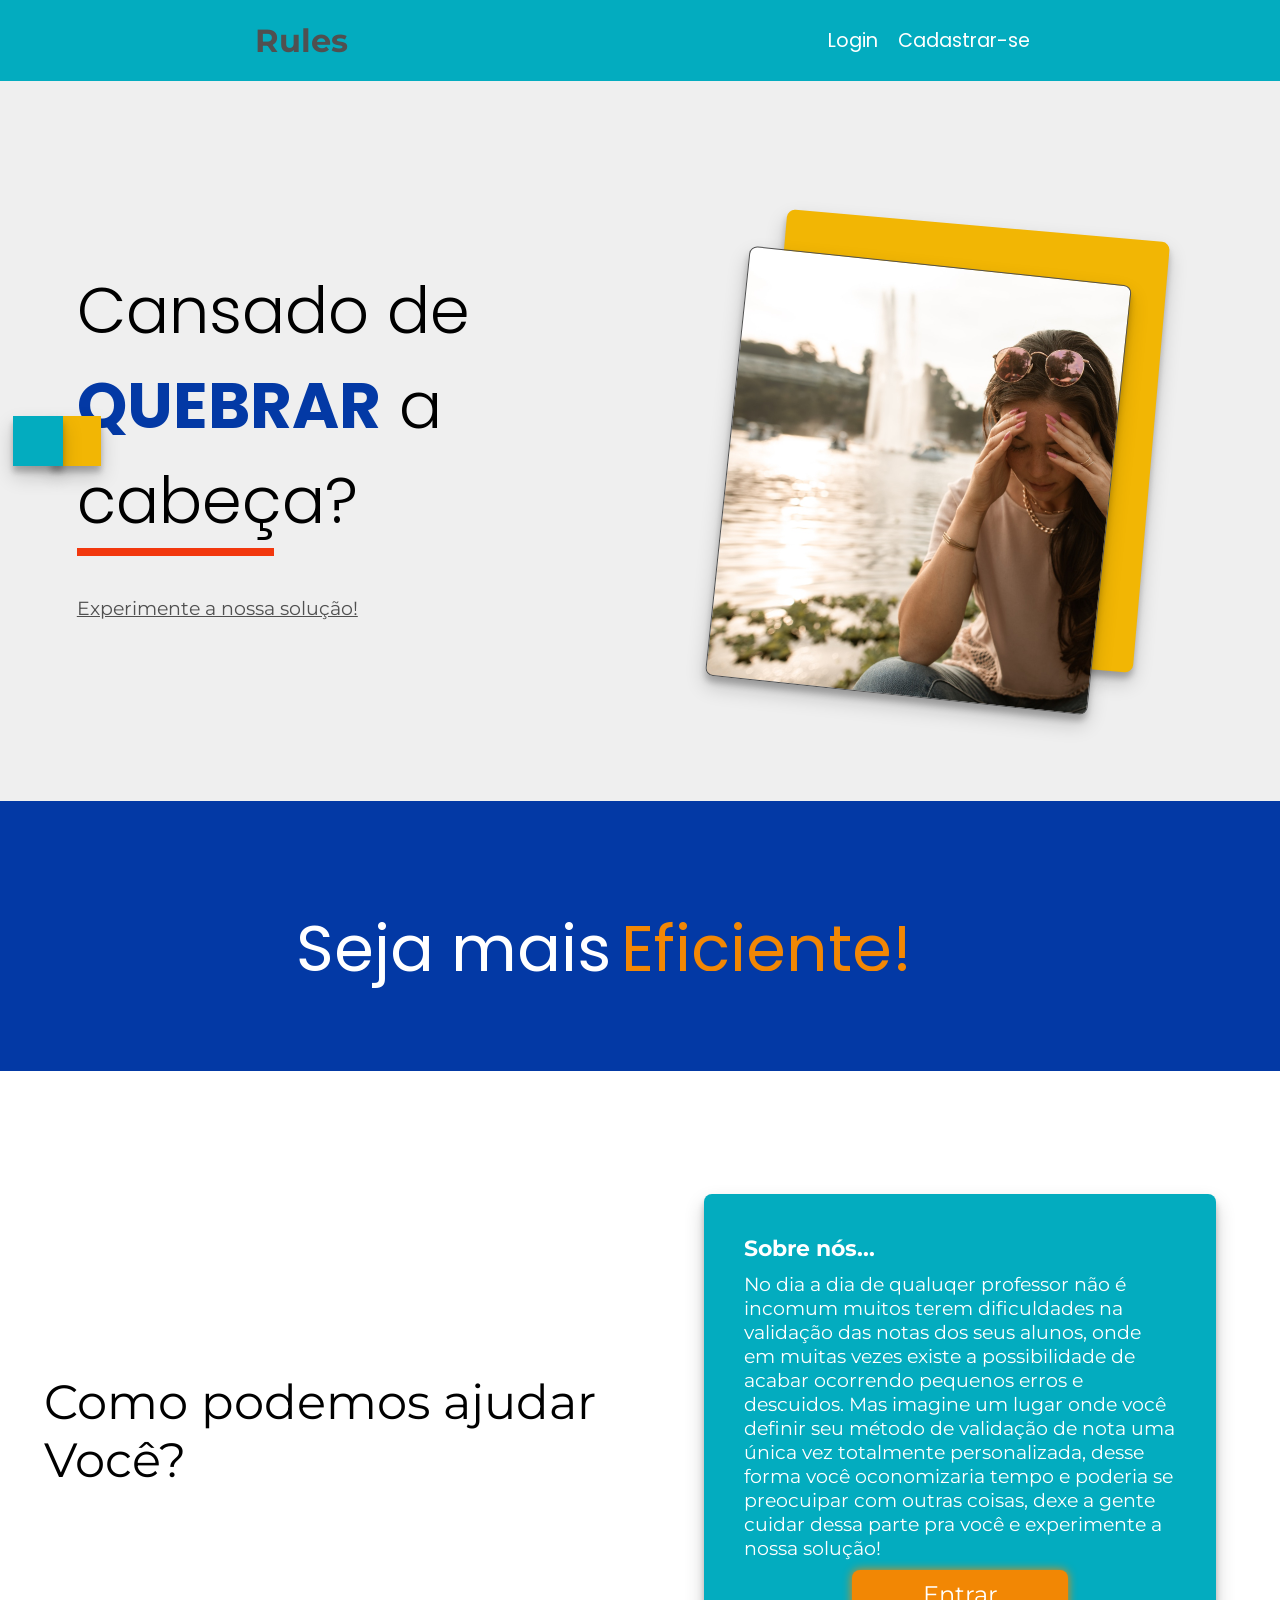
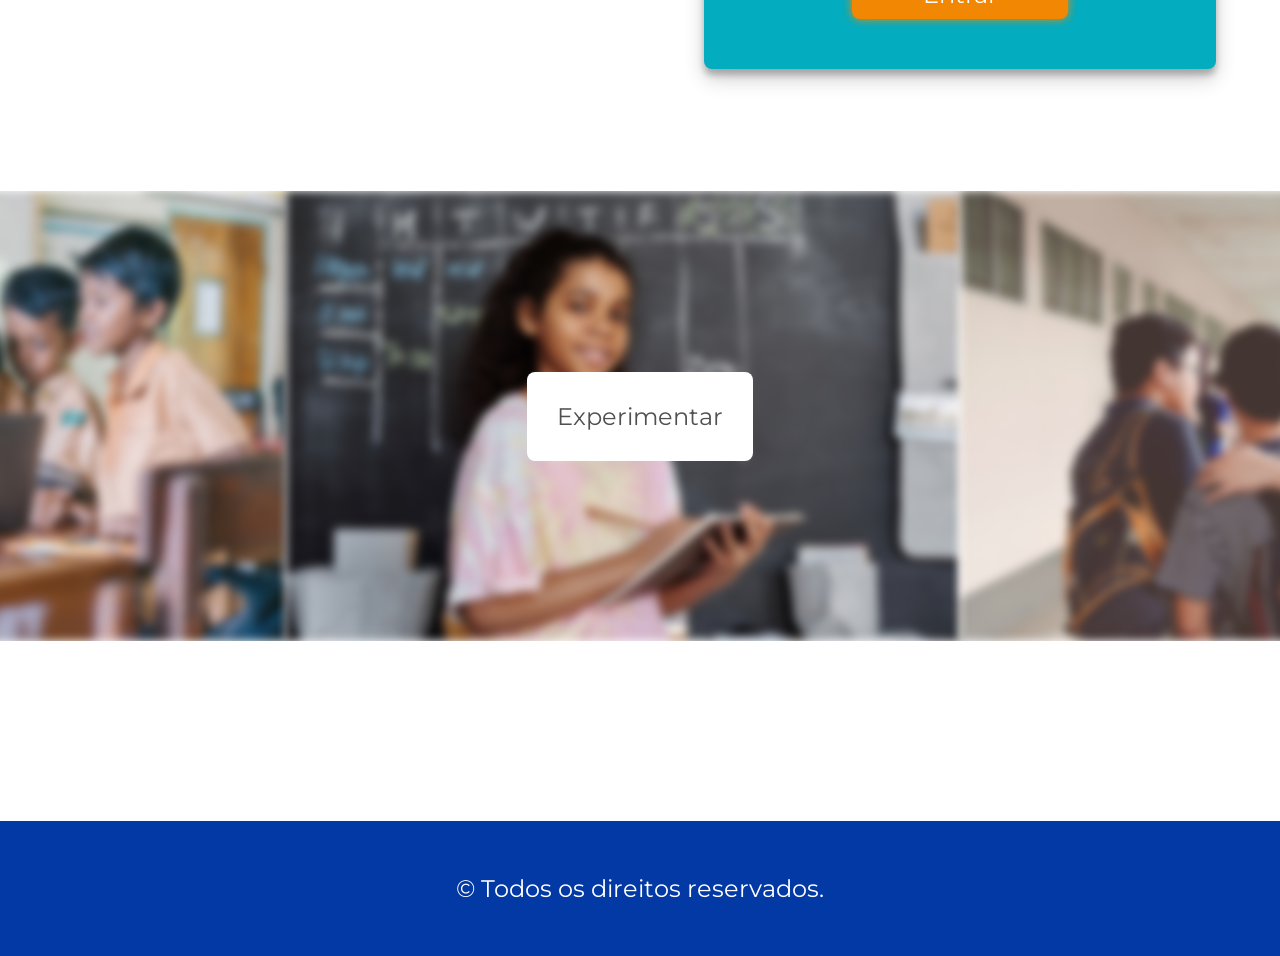
==== public_html/resources/index.html @ 930c987a "Home Page created" ====
<!DOCTYPE html>
<html lang="pt-br">
<head>
    <meta charset="UTF-8">
    <meta http-equiv="X-UA-Compatible" content="IE=edge">
    <meta name="viewport" content="width=device-width, initial-scale=1.0">
    <link rel="stylesheet" href="assets/css/style.css">
    <script src="https://kit.fontawesome.com/219248cbde.js" crossorigin="anonymous"></script>
    <title>Rules</title>
</head>
<body>
    <main>
        <!-- Cabeçalho -->
        <header>
            <span>
                <i class="fa-sharp fa-solid fa-book"></i>
                <h1>Rules</h1>
            </span>
            <nav>
                <ul>
                    <a href="">
                        <li>Login</li>
                    </a>
                    <a href="">
                        <li>Cadastrar-se</li>
                    </a>
                </ul>
            </nav>
        </header>

        <!-- Apresentação -->
        <section class="presentation">
            <article class="first">
                <div class="text">
                    <h1>Cansado de <span class="one">QUEBRAR</span> a <br>
                    <span class="two">cabeça?</span></h1>
                    <a href="">Experimente a nossa solução!</a>
                </div>

                <div class="square"></div>
                <div class="square-two"></div>
            </article>
            <article class="second">
                <div class="image">
                    <img src="#" alt="">
                </div>
            </article>
        </section>
        <section class="range">
            <div class="wrapper">
                <p>Seja mais</p>
                <div class="words">
                    <span>Eficiente!</span>
                    <span>Prático!</span>
                    <span>Decisivo!</span>
                    <span>Eficaz!</span>
                    <span>Inteligente!</span>
                </div>
            </div>
        </section>
        <section class="about">
            <article class="first">
                <span>Como podemos ajudar <br> Você?</span>
            </article>
            <article class="second">
                <div class="text">
                    <h1>Sobre nós...</h1>
                    <p>No dia a dia de qualuqer professor não é incomum muitos terem dificuldades na validação das notas dos seus alunos, onde em muitas vezes existe a possibilidade de acabar ocorrendo pequenos erros e descuidos. Mas imagine um lugar onde você definir seu método de validação de nota uma única vez totalmente personalizada, desse forma você oconomizaria tempo e poderia se preocuipar com outras coisas, dexe a gente cuidar dessa parte pra você e experimente a nossa solução!</p>
                    <a href="">
                        <button> Entrar</button></a>
                    </button>
                </div>
            </article>
        </section>
        <section class="image-down">
            <img src="assets/img/school-one.jpg" alt="">
            <img src="assets/img/school-two.jpg" alt="">
            <img src="assets/img/school.jpg" alt="">
                    
            <button>
                <a href="">Experimentar</a>
            </button>
        </section>

        <footer>
            <p>&copy; Todos os direitos reservados.</p>
        </footer>
    </main>
</body>
</html>
---- public_html/resources/assets/css/style.css ----
@import url('https://fonts.googleapis.com/css2?family=Montserrat:wght@300;500;600&family=Poppins:wght@400;500&display=swap');

:root{
    --color1: rgba(3, 57, 165, 1); 
    --color2: rgba(3, 172, 191, 1); 
    --color3: rgba(242, 182, 4, 1);
    --color4: rgba(242, 135, 4, 1); 
    --color5: rgba(242, 56, 14, 1); 
}

*, *::after,
*::before{
    
    margin: 0;
    padding: 0;
    box-sizing: border-box;

}

body, main{
    min-height: 100vh;
    width: 100%;
}

main header{
    padding: 10px;
    height: 9vh;
    width: 100%;
    background-color: var(--color2);
    display: flex;
    align-items: center;
    justify-content: space-around;
}

main header>span{
    color: #505050;
    font-family: 'Montserrat', sans-serif;
    display: flex;
    align-items: center;
    gap: 5px;
}

main header>span i{
    font-size: 1.5rem;
}

/* main header nav{
} */

main header nav ul{
    display: flex;
    gap: 20px;
    list-style: none;
    font-size: 1.2em;
    font-family: 'Poppins', sans-serif;
}

main header nav ul a{
    text-decoration: none;
    color: #FFF;
}

main .presentation{
    height: 80vh;
    width: 100%;
    display: flex;
    background-color: #dcdbdb73;
}

main .presentation .first,
main .presentation .second{
    width: 50%;
    height: 100%;
}

main .presentation .first {
    position: relative;
    display: flex;
    align-items: center;
    justify-content: center;
}

main .presentation .first .square,
main .presentation .first .square-two{
    position: absolute;
    height: 50px;
    width: 50px;
    box-shadow: rgba(0, 0, 0, 0.19) 0px 10px 20px, rgba(0, 0, 0, 0.23) 0px 6px 6px;
}

main .presentation .first .square{
    background-color: var(--color3);
    left: 8%;
    animation: square 8s ease infinite;
}

main .presentation .first .square-two{
    background-color: var(--color2);
    left: 2%; 
    animation: square-two 8s ease infinite;  
}

@keyframes square{
    0%{ bottom: 10%; }
    50%{ bottom: 12%; }
    100%{ bottom: 10%; }
}

@keyframes square-two{
    0%{ bottom: 5%; }
    50%{ bottom: 4%; }
    100%{ bottom: 5%; }
}

main .presentation .first .text a{
    display: block;
    margin-left: 6vw;
    margin-top: 40px;
    font-size: 1.2rem;
    font-family: 'Montserrat', sans-serif;
    color: #505050;
}

main .presentation .first h1{
    margin-left: 6vw;
    font-family: 'Poppins', sans-serif;
    font-weight: 300;
    font-size: 4rem;
    animation: show-text 2s ease forwards;
    opacity: 0;
}

@keyframes show-text{
   to{
    opacity: 1; 
   } 
}

main .presentation .first span{
    position: relative;
}

main .presentation .first .one{
    color: var(--color1);
    font-weight: bold;
}

main .presentation .first .two::after{
    content: '';
    display: block;
    width: 0;
    height: 8px;
    background-color: var(--color5);
    animation: show-border 2s ease forwards;
}

@keyframes show-text{
    to{
      opacity: 1;
    } 
}

@keyframes show-border{
    to{
      width: 35%;
    } 
} 

main .presentation .second{
    position: relative;
    display: flex;
    align-items: center;
    justify-content: center;
}

main .presentation .second .image{
    height: 60%;
    width: 60%;
    transform: rotate(25deg);
    background-color: var(--color3);
    box-shadow: rgba(0, 0, 0, 0.19) 0px 10px 20px, rgba(0, 0, 0, 0.23) 0px 6px 6px;
    z-index: 9999;
    border-radius: 8px;
    opacity: 0;
    animation: second-img 2s ease forwards; 
    animation-delay: 1s;
}

main .presentation .second .image::before{
    position: absolute;
    box-shadow: rgba(0, 0, 0, 0.19) 0px 10px 20px, rgba(0, 0, 0, 0.23) 0px 6px 6px;
    transform: rotate(30deg);
    content: '';
    display: block;
    height: 100%;
    width: 100%;
    border-radius: 8px;
    border: 1px solid #505050;
    background-image: url(../img/woman.jpg);
    background-size: cover;
    top: 10%;
    left: -10%;
    z-index: -111;
    opacity: 0;
    animation: img-animate 2s ease forwards;
    animation-delay: 1s;
}



@keyframes img-animate{
    to{
        opacity: 1;
        transform: rotate(1deg);
    }
}

@keyframes second-img{
    to{
        opacity: 1;
        transform: rotate(5deg);    
    }
}

.range{
    width: 100%;
    height: 30vh;
    background-color: var(--color1);
    display: flex;
    align-items: center;
    justify-content: center;
}

.wrapper{
    box-sizing: content-box;
    height: 70px;
    color: #FFF;
    font-family: 'Poppins', sans-serif;
    font-size: 4rem;
    padding: 50px 30px;
    display: flex;
    border-radius: 8px;
}

.words{
    overflow: hidden;
}

.words span{
    display: block;
    height: 100%;
    padding-left: 10px;
    color: var(--color4);
    animation: spin_words 6s infinite;
}

@keyframes spin_words{
    10%{
        transform: translateY(-112%);
    }
    25%{
        transform: translateY(-100%);
    }

    35%{
        transform: translateY(-212%);
    }

    50%{
        transform: translateY(-200%);
    }
    60%{
        transform: translateY(-312%);
    }
    75%{
        transform: translateY(-300%);
    }
    85%{
        transform: translateY(-412%);
    }
    100%{
        transform: translateY(-400%);
    }
}

.about{
    min-height: 80vh;
    width: 100%;
    display: flex;
}

.about .first,
.about .second{
    width: 50%;
}

.about .first{
    display: flex;
    align-items: center;
    justify-content: center;
}

.about .first span{
    font-family: 'Montserrat', sans-serif;
    font-size: 3rem;
}

.about .second {
    display: flex;
    align-items: center;
    justify-content: center;
}

.about .second .text{
    font-family: 'Montserrat', sans-serif;
    padding: 40px;
    width: 80%;
    font-size: 1.2rem;
    color: #FFF;
    border-radius: 8px;
    background-color: var(--color2);
    box-shadow: rgba(0, 0, 0, 0.19) 0px 10px 20px, rgba(0, 0, 0, 0.23) 0px 6px 6px;
}


.about .second .text h1{
    margin-bottom: 10px;
}

.about .second .text a button{
    position: relative;
    left: 25%;
    width: 50%;
    border-radius: 8px;
    margin: 10px auto;
    padding: 10px;
    font-size: 1.5rem;
    box-shadow: 0 0px 10px var(--color4);
    background-color: var(--color4);
    font-family: 'Montserrat', sans-serif;
    color: #FFF;
    animation: button 3s ease infinite;
    border: none;
    cursor: pointer;
    transition: .4s;
}


@keyframes button {
    0%{
        transform: scale(1); 
    }
    50%{
        transform: scale(1.1);
    }
    100%{
        transform: scale(1);
    }
}

.image-down{
    position: relative;
    display: flex;
    align-items: center;
    justify-content: center;
    height: 50vh;
    width: 100%; 
    overflow: hidden;   
}

.image-down>img{
    height: 100%;
    flex-grow: 1;
    background-color: tomato;
    filter: blur(5px);
}

.image-down a{
    text-decoration: none;
    color: #505050;
}

.image-down button{
    position: absolute;
    border-radius: 8px;
    margin: 10px auto;
    padding: 30px;
    font-size: 1.5rem;
    color: #505050;
    background-color: #FFF;
    font-family: 'Montserrat', sans-serif;
    color: #FFF;
    border: none;
    cursor: pointer;
    transition: .4s;
}

.image-down button:hover{
    background-color: #dbd8d8;
}

footer{
    margin-top: 20vh;
    color: #FFF;
    display: flex;
    justify-content: center;
    font-size: 1.5rem;
    font-family: 'Montserrat', sans-serif;
    align-items: center;
    height: 15vh;
    width: 100%;
    background-color: var(--color1);
}

@media (max-width: 1230px) {

    

    .presentation .first{
        margin-left: 15%;
        width: 100% !important;
    }   

    .presentation .second{
        width: 0;
        display: none !important;
    }

    .about{
        flex-direction: column;
        padding: 40px;
    }
    .about .first,
    .about .second{
        width: 100%;
    }
    
    .about .second .text a button{
        left: 0;
        width: 100%;
    }

    .about .second .text{
        margin-top: 40px;
        width: 100%;        
    }

    .wrapper{
        font-size: 7vw;
    }

    main .presentation .first .text a{
        font-size: 4vw;
    }

    main .presentation .first h1{
        font-size: 9vw;
    }

    footer{
        font-size: 5vw;
    }
  
}
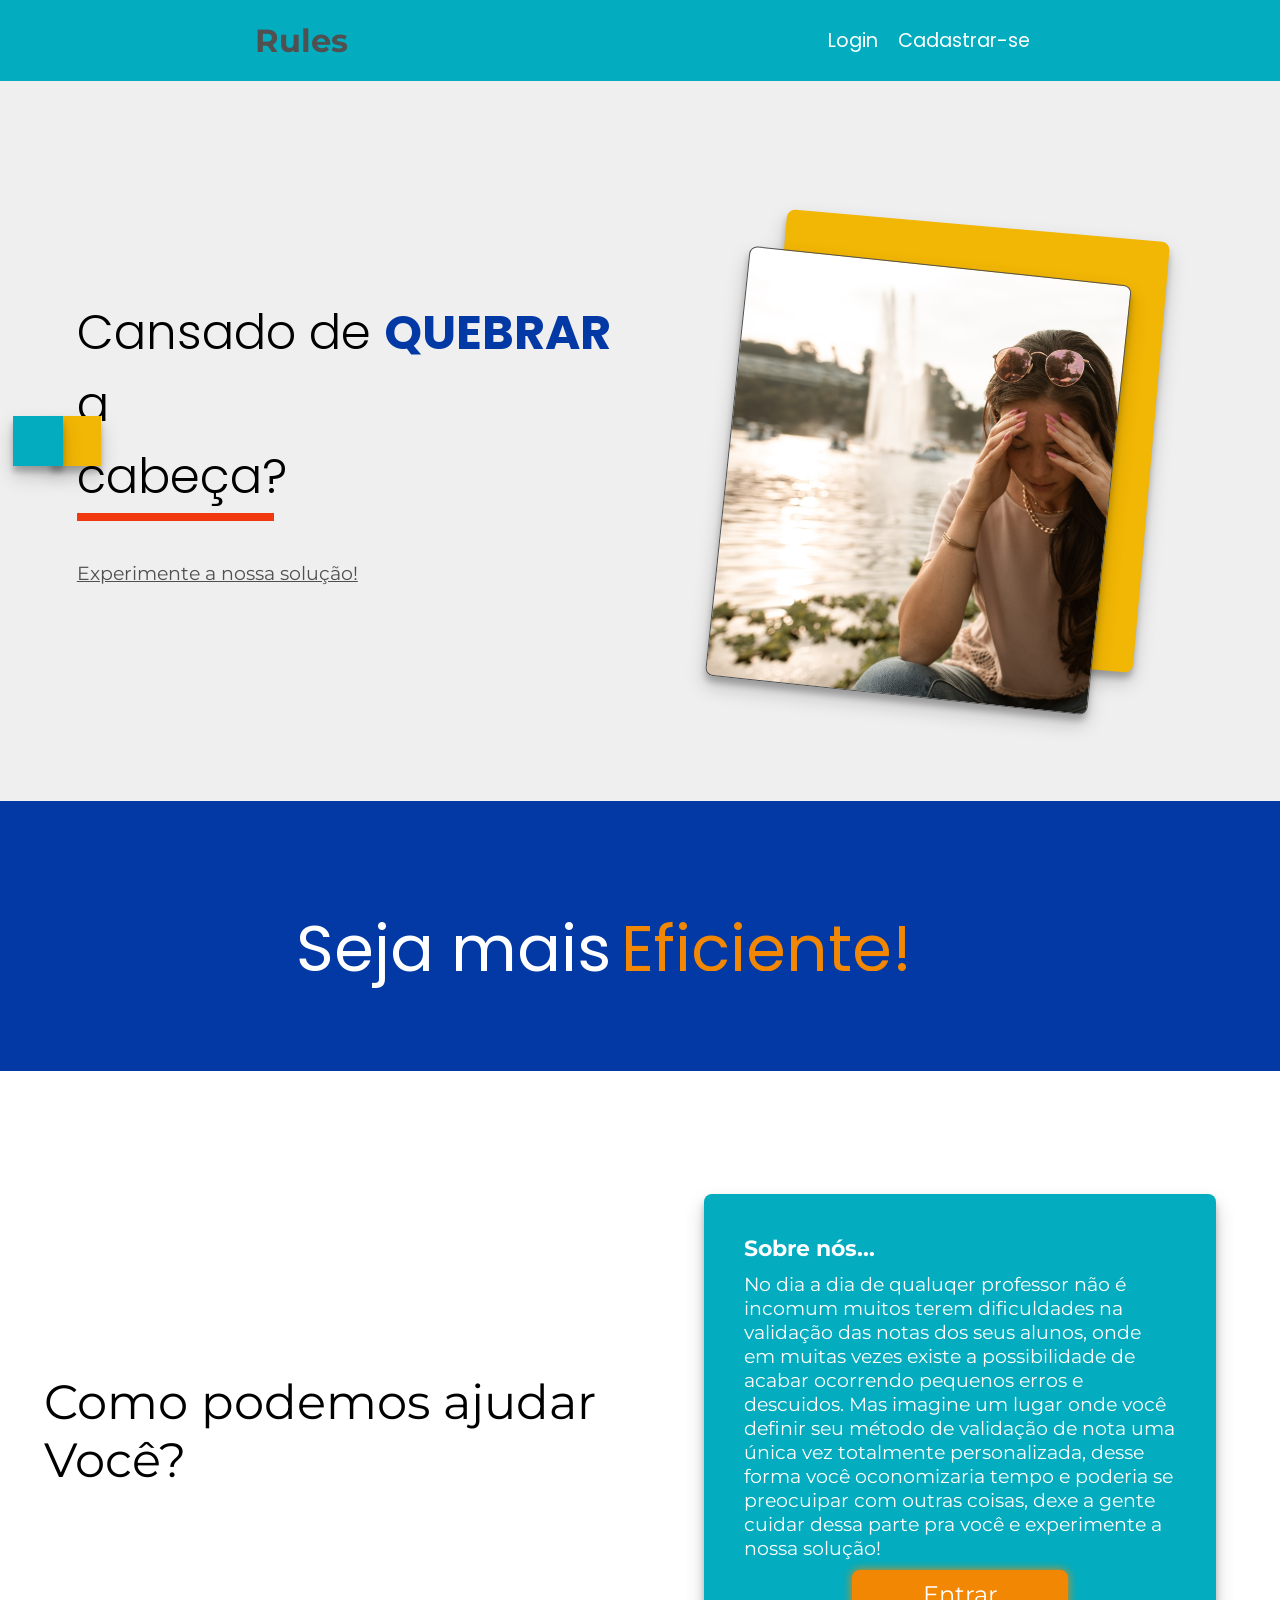
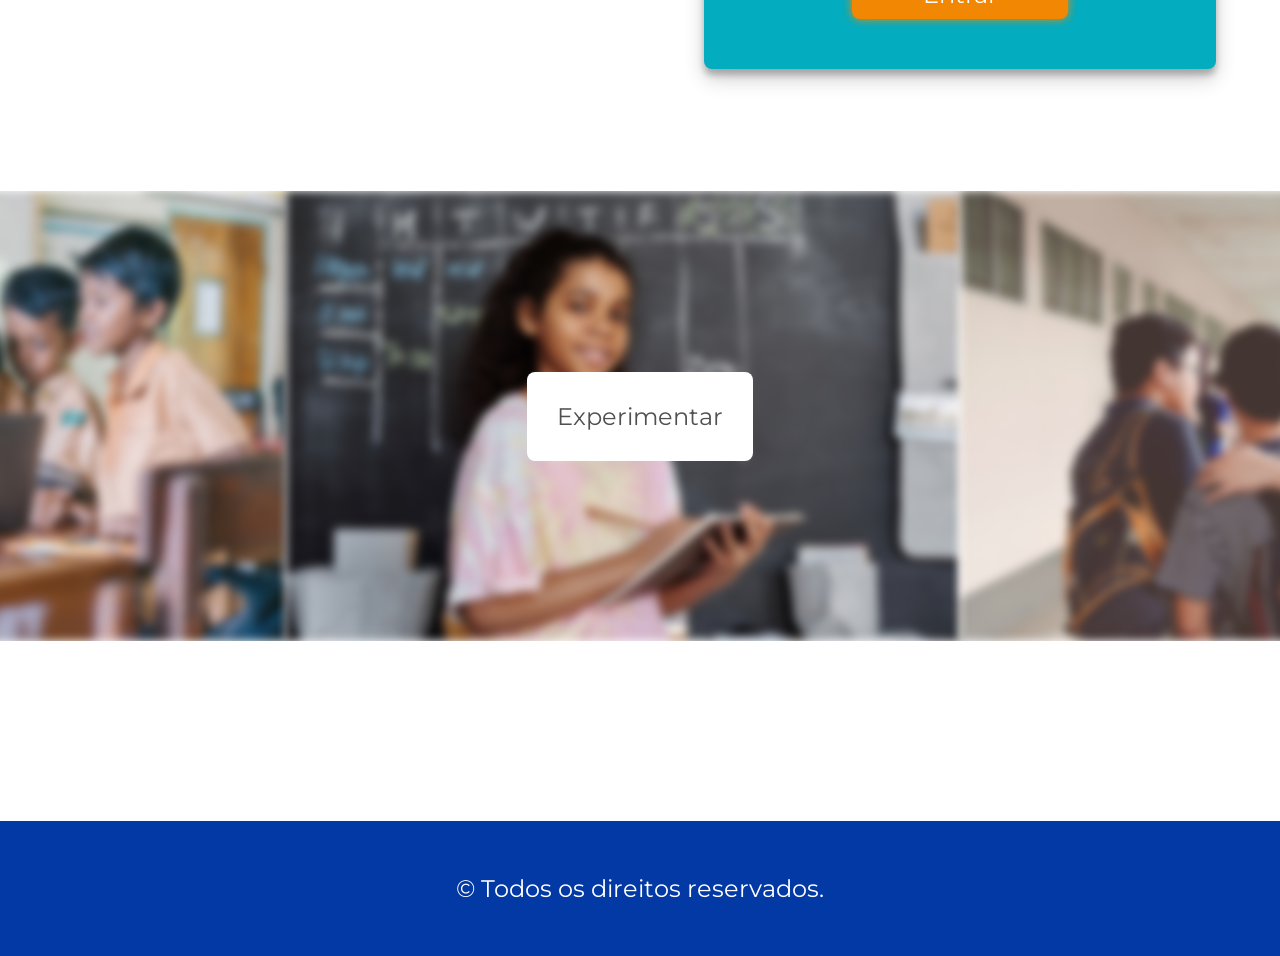
==== commit c042cdb9: "some changes in the styles" ====
--- a/public_html/resources/index.html
+++ b/public_html/resources/index.html
@@ -4,7 +4,7 @@
     <meta charset="UTF-8">
     <meta http-equiv="X-UA-Compatible" content="IE=edge">
     <meta name="viewport" content="width=device-width, initial-scale=1.0">
-    <link rel="stylesheet" href="assets/css/style.css">
+    <link rel="stylesheet" href="assets/css/styles.css">
     <script src="https://kit.fontawesome.com/219248cbde.js" crossorigin="anonymous"></script>
     <title>Rules</title>
 </head>
--- a/public_html/resources/assets/css/styles.css
+++ b/public_html/resources/assets/css/styles.css
@@ -0,0 +1,463 @@
+@import url('https://fonts.googleapis.com/css2?family=Montserrat:wght@300;500;600&family=Poppins:wght@400;500&display=swap');
+
+:root{
+    --color1: rgba(3, 57, 165, 1); 
+    --color2: rgba(3, 172, 191, 1); 
+    --color3: rgba(242, 182, 4, 1);
+    --color4: rgba(242, 135, 4, 1); 
+    --color5: rgba(242, 56, 14, 1); 
+}
+
+*, *::after,
+*::before{
+    
+    margin: 0;
+    padding: 0;
+    box-sizing: border-box;
+
+}
+
+body, main{
+    min-height: 100vh;
+    width: 100%;
+}
+
+main header{
+    padding: 10px;
+    height: 9vh;
+    width: 100%;
+    background-color: var(--color2);
+    display: flex;
+    align-items: center;
+    justify-content: space-around;
+}
+
+main header>span{
+    color: #505050;
+    font-family: 'Montserrat', sans-serif;
+    display: flex;
+    align-items: center;
+    gap: 5px;
+}
+
+main header>span i{
+    font-size: 1.5rem;
+}
+
+/* main header nav{
+} */
+
+main header nav ul{
+    display: flex;
+    gap: 20px;
+    list-style: none;
+    font-size: 1.2em;
+    font-family: 'Poppins', sans-serif;
+}
+
+main header nav ul a{
+    text-decoration: none;
+    color: #FFF;
+}
+
+main .presentation{
+    height: 80vh;
+    width: 100%;
+    display: flex;
+    background-color: #dcdbdb73;
+}
+
+main .presentation .first,
+main .presentation .second{
+    width: 50%;
+    height: 100%;
+}
+
+main .presentation .first {
+    position: relative;
+    display: flex;
+    align-items: center;
+    justify-content: center;
+}
+
+main .presentation .first .square,
+main .presentation .first .square-two{
+    position: absolute;
+    height: 50px;
+    width: 50px;
+    box-shadow: rgba(0, 0, 0, 0.19) 0px 10px 20px, rgba(0, 0, 0, 0.23) 0px 6px 6px;
+}
+
+main .presentation .first .square{
+    background-color: var(--color3);
+    left: 8%;
+    animation: square 8s ease infinite;
+}
+
+main .presentation .first .square-two{
+    background-color: var(--color2);
+    left: 2%; 
+    animation: square-two 8s ease infinite;  
+}
+
+@keyframes square{
+    0%{ bottom: 10%; }
+    50%{ bottom: 12%; }
+    100%{ bottom: 10%; }
+}
+
+@keyframes square-two{
+    0%{ bottom: 5%; }
+    50%{ bottom: 4%; }
+    100%{ bottom: 5%; }
+}
+
+main .presentation .first .text a{
+    display: block;
+    margin-left: 6vw;
+    margin-top: 40px;
+    font-size: 1.2rem;
+    font-family: 'Montserrat', sans-serif;
+    color: #505050;
+}
+
+main .presentation .first h1{
+    margin-left: 6vw;
+    font-family: 'Poppins', sans-serif;
+    font-weight: 300;
+    font-size: 3rem;
+    animation: show-text 2s ease forwards;
+    opacity: 0;
+}
+
+@keyframes show-text{
+   to{
+    opacity: 1; 
+   } 
+}
+
+main .presentation .first span{
+    position: relative;
+}
+
+main .presentation .first .one{
+    color: var(--color1);
+    font-weight: bold;
+}
+
+main .presentation .first .two::after{
+    content: '';
+    display: block;
+    width: 0;
+    height: 8px;
+    background-color: var(--color5);
+    animation: show-border 2s ease forwards;
+}
+
+@keyframes show-text{
+    to{
+      opacity: 1;
+    } 
+}
+
+@keyframes show-border{
+    to{
+      width: 35%;
+    } 
+} 
+
+main .presentation .second{
+    position: relative;
+    display: flex;
+    align-items: center;
+    justify-content: center;
+}
+
+main .presentation .second .image{
+    height: 60%;
+    width: 60%;
+    transform: rotate(25deg);
+    background-color: var(--color3);
+    box-shadow: rgba(0, 0, 0, 0.19) 0px 10px 20px, rgba(0, 0, 0, 0.23) 0px 6px 6px;
+    z-index: 9999;
+    border-radius: 8px;
+    opacity: 0;
+    animation: second-img 2s ease forwards; 
+    animation-delay: 1s;
+}
+
+main .presentation .second .image::before{
+    position: absolute;
+    box-shadow: rgba(0, 0, 0, 0.19) 0px 10px 20px, rgba(0, 0, 0, 0.23) 0px 6px 6px;
+    transform: rotate(30deg);
+    content: '';
+    display: block;
+    height: 100%;
+    width: 100%;
+    border-radius: 8px;
+    border: 1px solid #505050;
+    background-image: url(../img/woman.jpg);
+    background-size: cover;
+    top: 10%;
+    left: -10%;
+    z-index: -111;
+    opacity: 0;
+    animation: img-animate 2s ease forwards;
+    animation-delay: 1s;
+}
+
+
+
+@keyframes img-animate{
+    to{
+        opacity: 1;
+        transform: rotate(1deg);
+    }
+}
+
+@keyframes second-img{
+    to{
+        opacity: 1;
+        transform: rotate(5deg);    
+    }
+}
+
+.range{
+    width: 100%;
+    height: 30vh;
+    background-color: var(--color1);
+    display: flex;
+    align-items: center;
+    justify-content: center;
+}
+
+.wrapper{
+    box-sizing: content-box;
+    height: 70px;
+    color: #FFF;
+    font-family: 'Poppins', sans-serif;
+    font-size: 4rem;
+    padding: 50px 30px;
+    display: flex;
+    border-radius: 8px;
+}
+
+.words{
+    overflow: hidden;
+}
+
+.words span{
+    display: block;
+    height: 100%;
+    padding-left: 10px;
+    color: var(--color4);
+    animation: spin_words 6s infinite;
+}
+
+@keyframes spin_words{
+    10%{
+        transform: translateY(-112%);
+    }
+    25%{
+        transform: translateY(-100%);
+    }
+
+    35%{
+        transform: translateY(-212%);
+    }
+
+    50%{
+        transform: translateY(-200%);
+    }
+    60%{
+        transform: translateY(-312%);
+    }
+    75%{
+        transform: translateY(-300%);
+    }
+    85%{
+        transform: translateY(-412%);
+    }
+    100%{
+        transform: translateY(-400%);
+    }
+}
+
+.about{
+    min-height: 80vh;
+    width: 100%;
+    display: flex;
+}
+
+.about .first,
+.about .second{
+    width: 50%;
+}
+
+.about .first{
+    display: flex;
+    align-items: center;
+    justify-content: center;
+}
+
+.about .first span{
+    font-family: 'Montserrat', sans-serif;
+    font-size: 3rem;
+}
+
+.about .second {
+    display: flex;
+    align-items: center;
+    justify-content: center;
+}
+
+.about .second .text{
+    font-family: 'Montserrat', sans-serif;
+    padding: 40px;
+    width: 80%;
+    font-size: 1.2rem;
+    color: #FFF;
+    border-radius: 8px;
+    background-color: var(--color2);
+    box-shadow: rgba(0, 0, 0, 0.19) 0px 10px 20px, rgba(0, 0, 0, 0.23) 0px 6px 6px;
+}
+
+
+.about .second .text h1{
+    margin-bottom: 10px;
+}
+
+.about .second .text a button{
+    position: relative;
+    left: 25%;
+    width: 50%;
+    border-radius: 8px;
+    margin: 10px auto;
+    padding: 10px;
+    font-size: 1.5rem;
+    box-shadow: 0 0px 10px var(--color4);
+    background-color: var(--color4);
+    font-family: 'Montserrat', sans-serif;
+    color: #FFF;
+    animation: button 3s ease infinite;
+    border: none;
+    cursor: pointer;
+    transition: .4s;
+}
+
+
+@keyframes button {
+    0%{
+        transform: scale(1); 
+    }
+    50%{
+        transform: scale(1.1);
+    }
+    100%{
+        transform: scale(1);
+    }
+}
+
+.image-down{
+    position: relative;
+    display: flex;
+    align-items: center;
+    justify-content: center;
+    height: 50vh;
+    width: 100%; 
+    overflow: hidden;   
+}
+
+.image-down>img{
+    height: 100%;
+    flex-grow: 1;
+    background-color: tomato;
+    filter: blur(5px);
+}
+
+.image-down a{
+    text-decoration: none;
+    color: #505050;
+}
+
+.image-down button{
+    position: absolute;
+    border-radius: 8px;
+    margin: 10px auto;
+    padding: 30px;
+    font-size: 1.5rem;
+    color: #505050;
+    background-color: #FFF;
+    font-family: 'Montserrat', sans-serif;
+    color: #FFF;
+    border: none;
+    cursor: pointer;
+    transition: .4s;
+}
+
+.image-down button:hover{
+    background-color: #dbd8d8;
+}
+
+footer{
+    margin-top: 20vh;
+    color: #FFF;
+    display: flex;
+    justify-content: center;
+    font-size: 1.5rem;
+    font-family: 'Montserrat', sans-serif;
+    align-items: center;
+    height: 15vh;
+    width: 100%;
+    background-color: var(--color1);
+}
+
+@media (max-width: 1230px) {
+
+    .presentation .first{
+        margin-left: 15%;
+        width: 100% !important;
+    }   
+
+    .presentation .second{
+        width: 0;
+        display: none !important;
+    }
+
+    .about{
+        flex-direction: column;
+        padding: 40px;
+    }
+    .about .first,
+    .about .second{
+        width: 100%;
+    }
+    
+    .about .second .text a button{
+        left: 0;
+        width: 100%;
+    }
+
+    .about .second .text{
+        margin-top: 40px;
+        width: 100%;        
+    }
+
+    .wrapper{
+        font-size: 7vw;
+    }
+
+    main .presentation .first .text a{
+        font-size: 4vw;
+    }
+
+    main .presentation .first h1{
+        font-size: 9vw;
+    }
+
+    footer{
+        font-size: 5vw;
+    }
+  
+}
+
